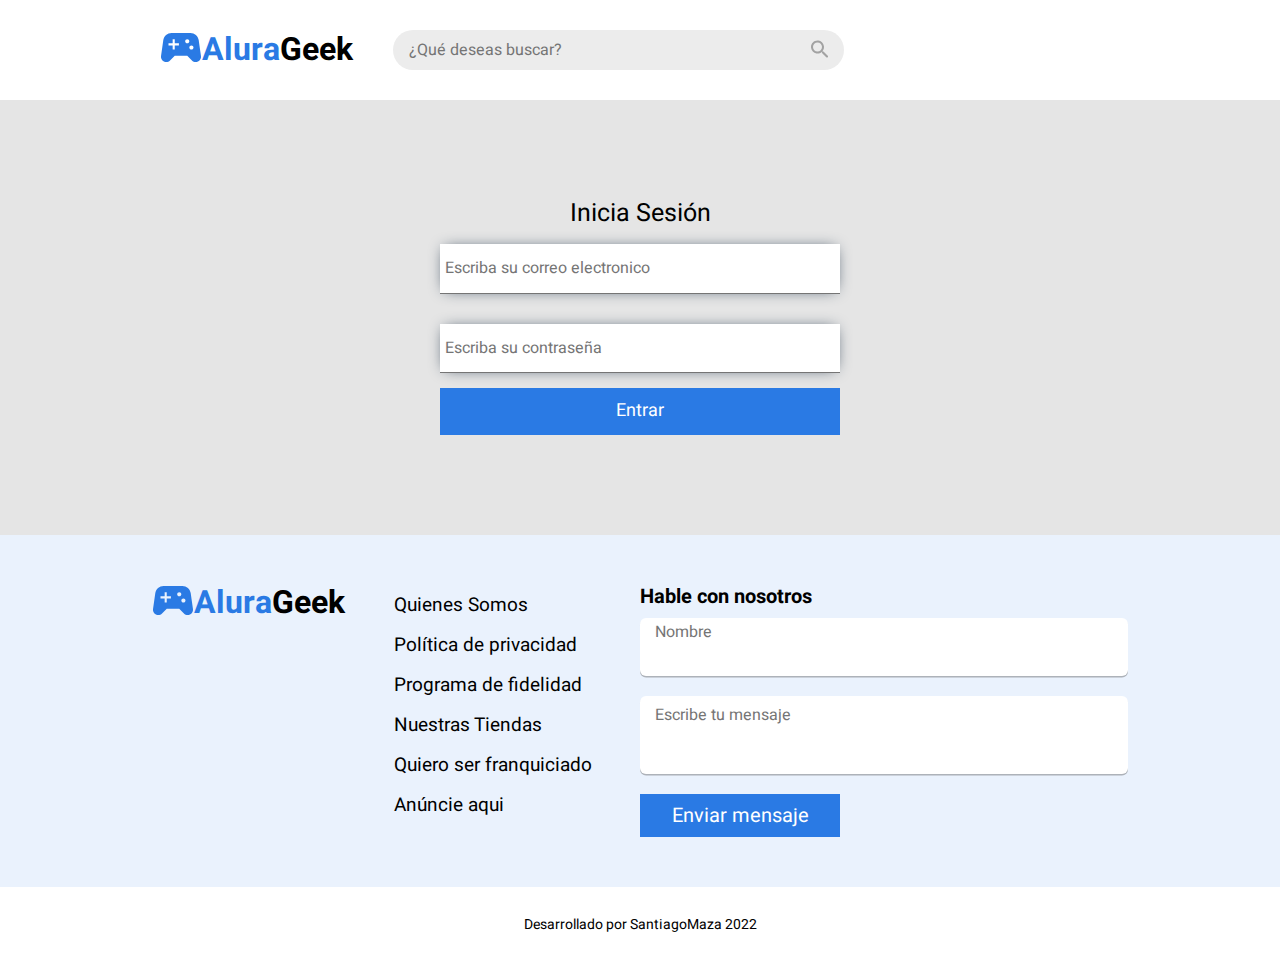
==== login.html @ 07d5b48c "Diseño del proyecto e-commerce" ====
<!DOCTYPE html>
<html lang="es">
<head>
    <meta charset="UTF-8">
    <meta http-equiv="X-UA-Compatible" content="IE=edge">
    <meta name="viewport" content="width=device-width, initial-scale=1.0">
    <title>Login</title>
    <link rel="preconnect" href="https://fonts.googleapis.com">
    <link rel="preconnect" href="https://fonts.gstatic.com" crossorigin>
    <link href="https://fonts.googleapis.com/css2?family=Heebo:wght@500&display=swap" rel="stylesheet">
    <link rel="stylesheet" href="style/normalize.css">
    <link rel="stylesheet" href="style/style.css">
</head>
<body class="body-login">
    <header class="header-login">
        <section class="navbar navbar-login">
            <div class="container-logo">
                <svg width="42" height="31" viewBox="0 0 42 31" fill="none" xmlns="http://www.w3.org/2000/svg">
                <path d="M40.9556 24.0208L38.6849 8.06251C38.1016 3.95834 34.581 0.916672 30.4354 0.916672H11.5614C7.41583 0.916672 3.8952 3.95834 3.3119 8.06251L1.04119 24.0208C0.582884 27.2292 3.06191 30.0833 6.29089 30.0833C7.70748 30.0833 9.04074 29.5208 10.0407 28.5208L14.7487 23.8333H27.248L31.9353 28.5208C32.9352 29.5208 34.2893 30.0833 35.6851 30.0833C38.9349 30.0833 41.4139 27.2292 40.9556 24.0208ZM18.9152 13.4167H14.7487V17.5833H12.6655V13.4167H8.4991V11.3333H12.6655V7.16667H14.7487V11.3333H18.9152V13.4167ZM27.248 11.3333C26.1023 11.3333 25.1648 10.3958 25.1648 9.25001C25.1648 8.10417 26.1023 7.16667 27.248 7.16667C28.3938 7.16667 29.3313 8.10417 29.3313 9.25001C29.3313 10.3958 28.3938 11.3333 27.248 11.3333ZM31.4145 17.5833C30.2687 17.5833 29.3313 16.6458 29.3313 15.5C29.3313 14.3542 30.2687 13.4167 31.4145 13.4167C32.5602 13.4167 33.4977 14.3542 33.4977 15.5C33.4977 16.6458 32.5602 17.5833 31.4145 17.5833Z" fill="#2A7AE4"/>
                </svg>
                <label class="titulo-logo"><h3 class="logoAlura">Alura</h3><h3 class="logoGeek">Geek</h3></label>
            </div>
            <div class="container-buscador">
                <input type="text" placeholder="¿Qué deseas buscar?">
                <svg class="buscador-input" width="18" height="18" viewBox="0 0 18 18" fill="none" xmlns="http://www.w3.org/2000/svg">
                <path d="M12.5 11.5H11.71L11.43 11.23C12.63 9.83 13.25 7.92 12.91 5.89C12.44 3.11 10.12 0.89 7.32001 0.55C3.09001 0.03 -0.469985 3.59 0.0500152 7.82C0.390015 10.62 2.61002 12.94 5.39002 13.41C7.42002 13.75 9.33002 13.13 10.73 11.93L11 12.21V13L15.25 17.25C15.66 17.66 16.33 17.66 16.74 17.25C17.15 16.84 17.15 16.17 16.74 15.76L12.5 11.5ZM6.50002 11.5C4.01002 11.5 2.00002 9.49 2.00002 7C2.00002 4.51 4.01002 2.5 6.50002 2.5C8.99002 2.5 11 4.51 11 7C11 9.49 8.99002 11.5 6.50002 11.5Z" fill="#A2A2A2"/>
                </svg>
            </div>
        </section>
    </header>
    <main class="main-login">
        <section class="section-form-login">
            <form class="container-form-login">
                <label class="titulo-form">Inicia Sesión</label>
                <input class="input-form correo-form-login" type="email" placeholder="Escriba su correo electronico">
                <input class="input-form contraseña-form-login" type="password" placeholder="Escriba su contraseña">
                <button class="btn-verConsola btn-login">Entrar</button>
            </form>
        </section>
    </main>
    <footer class="footer-login">
        <section class="container-footer">
            <div class="container-logo">
                <svg width="42" height="31" viewBox="0 0 42 31" fill="none" xmlns="http://www.w3.org/2000/svg">
                <path d="M40.9556 24.0208L38.6849 8.06251C38.1016 3.95834 34.581 0.916672 30.4354 0.916672H11.5614C7.41583 0.916672 3.8952 3.95834 3.3119 8.06251L1.04119 24.0208C0.582884 27.2292 3.06191 30.0833 6.29089 30.0833C7.70748 30.0833 9.04074 29.5208 10.0407 28.5208L14.7487 23.8333H27.248L31.9353 28.5208C32.9352 29.5208 34.2893 30.0833 35.6851 30.0833C38.9349 30.0833 41.4139 27.2292 40.9556 24.0208ZM18.9152 13.4167H14.7487V17.5833H12.6655V13.4167H8.4991V11.3333H12.6655V7.16667H14.7487V11.3333H18.9152V13.4167ZM27.248 11.3333C26.1023 11.3333 25.1648 10.3958 25.1648 9.25001C25.1648 8.10417 26.1023 7.16667 27.248 7.16667C28.3938 7.16667 29.3313 8.10417 29.3313 9.25001C29.3313 10.3958 28.3938 11.3333 27.248 11.3333ZM31.4145 17.5833C30.2687 17.5833 29.3313 16.6458 29.3313 15.5C29.3313 14.3542 30.2687 13.4167 31.4145 13.4167C32.5602 13.4167 33.4977 14.3542 33.4977 15.5C33.4977 16.6458 32.5602 17.5833 31.4145 17.5833Z" fill="#2A7AE4"/>
                </svg>
                <label class="titulo-logo"><h3 class="logoAlura">Alura</h3><h3 class="logoGeek">Geek</h3></label>
            </div>
            <ul class="lista-info-footer">
                <li>Quienes Somos</li>
                <li>Política de privacidad</li>
                <li>Programa de fidelidad</li>
                <li>Nuestras Tiendas</li>
                <li>Quiero ser franquiciado</li>
                <li>Anúncie aqui</li>
            </ul>
            <form action="" class="form-contacto-footer">
                <label class="form-contacto-titulo">Hable con nosotros</label>
                <div class="container-input-contacto">
                    <input class="form-contacto-input input-nombre" type="text">
                    <p class="nombre-input">Nombre</p>
                </div>
                <input class="form-contacto-input input-mensaje" type="text" placeholder="Escribe tu mensaje">
                <button class="btn-verConsola btn-contacto-footer">Enviar mensaje</button>
            </form>
        </section>
        <p class="creditos-autor">Desarrollado por SantiagoMaza 2022</p>
    </footer>
</body>
</html>
---- style/style.css ----
body{
    font-family: 'Heebo', sans-serif;
}
.navbar{
    display: flex;
    justify-content: space-between;
    width: calc(100vw - 25vw);
    margin: 30px auto;
    align-items: center;
}
button, a{
    cursor: pointer;
}
.logo-buscador{
    display: flex;
}
.container-logo, .titulo-logo{
    display: flex;
}
.logoAlura,.logoGeek{
    font-size: 2em;
}
.logoAlura{
    color: #2a7ae4;
}
.btn-navbar{
    border: 1.8px solid #2a7ae4;
    background: transparent;
    color: #2a7ae4;
    font-size: 17px;
    padding: 12px 50px;
}
.container-buscador input{
    padding: 10px 250px 10px 15px;
    border-radius: 20px;
    border: 1px solid transparent;
    background: rgb(236, 236, 236);
}
.container-buscador{
    position: relative;
    margin-left: 40px;
}
.buscador-input{
    position: absolute;
    right: 15px;
    top: 10px;
}
.container-inicio{
    height: 38vh;
}
.container-info-inicio{
    background-image: url(../style/img/img-inicio.jfif);
    background-size: 100% 250%;
    background-position-y: center;
    height: 100%;
}
.info-inicio{    
    padding: 152px 152px 0px 152px;
}    
.container-inicio h1{
    color: #fff;
    font-size: 2.5em;
}
.container-inicio p{
    color: #fff;
    font-size: 1.5em;
    margin: 20px 0;
}
.btn-verConsola{
    padding: 13px 20px;
    font-size: 18px;
    background: #2a7ae4;
    color: #fff;
    border: none;
}
.container-card{
    padding: 50px 152px;
}
.container-titulo-mas{
    display: flex;
    justify-content: space-between;
    align-self: center;
}
.ver-mas-card{
    color: #424242;
}
.title-card{
    font-size: 30px;
    letter-spacing: 2px;
}
.container-li-tarjeta{
    display: flex;
    justify-content: space-between;
    margin-top: 10px;
}
.container-li-tarjeta li{
    display: flex;
    flex-direction: column;
    font-weight: bold;
    line-height: 24px;
}
.img-tarjeta{
    width: 200px;
    height: 200px;
}
.btn-verProducto{
    border: none;
    color: #2a7ae4;
    font-size: 17px;
    background: transparent;
    align-items: flex-start;
}
.container-footer{
    display: flex;
    padding: 50px 152px;
    background: #EAF2FD;
    justify-content: space-between;
}
.lista-info-footer{
    display: flex;
    flex-direction: column;
    list-style: none;
    font-size: 19px;
    line-height: 40px;
}
.form-contacto-footer{
    display: flex;
    flex-direction: column;
    width: 50%;
}
.form-contacto-titulo{
    font-size: 20px;
    font-weight: bold;
}
.form-contacto-input{
    background: #fff;
    border: none;
    border-radius: 6px;
    margin: 10px 0;
    box-shadow: rgba(82, 82, 82, 0.4) 0px 1.5px 0px;
    overflow-y: scroll;
}
.container-input-contacto{
    position: relative;
}
.input-nombre{
    padding: 30px 0px 10px 15px;
    width: 100%;
}
.nombre-input{
    position: absolute;
    top: 15px;
    left: 15px;
    color: #757575;
}
.input-mensaje{
    padding: 10px 0px 50px 15px;
}
.btn-contacto-footer{
    padding: 10px 30px;
    margin-top: 10px;
    font-size: 20px;
    width: 200px;
}
.creditos-autor{
    margin: 30px 0;
    text-align: center;
    font-size: 14px;
}
/* PAGINA LOGIN */
.body-login{
    display: flex;
    flex-direction: column;
    min-height: 100vh;
    background: #E5E5E5;
}
.header-login{
    background: #fff;
}
.navbar-login{
    justify-content: initial;
}
.section-form-login{
    display: flex;
    justify-content: center;
    margin: 100px 0;
    
}
.container-form-login{
    display: flex;
    flex-direction: column;
    width: 400px;
    align-items: center;
}
.titulo-form{
    font-size: 25px;
}
.input-form{
    padding: 15px 0px 15px 5px;
    margin: 15px 0;
    width: 100%;
    border: none;
    border-bottom: 1.8px solid #757575;
    box-shadow: rgb(38, 57, 77) 0px 0px 15px -5px;
}
.btn-login{
    width: 100%;
}
.footer-login{
    margin-top: auto;
    background: #fff;
}
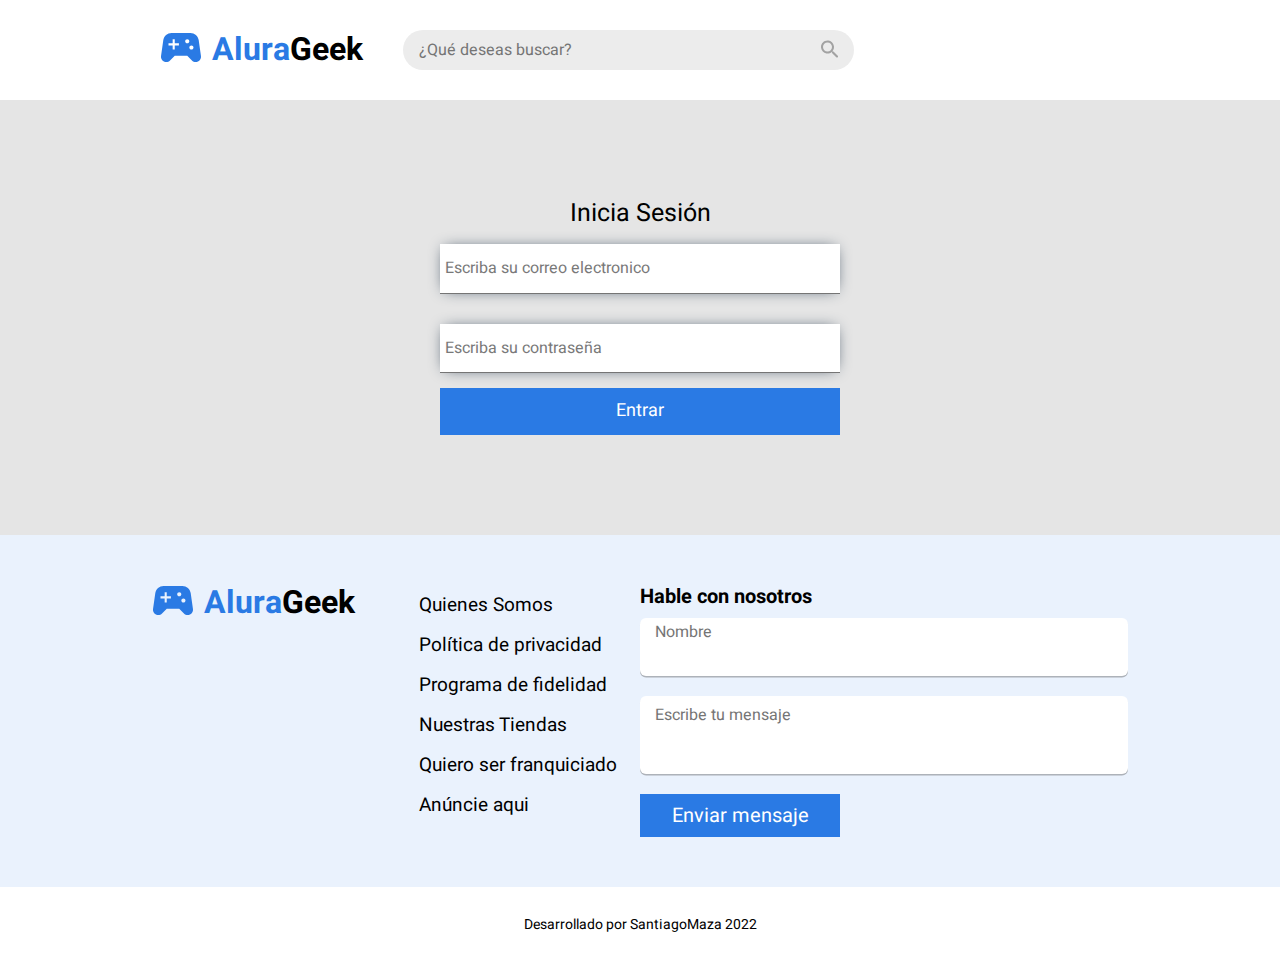
==== commit 6647441a: "Diseño responsive para el proyecto Alura-Geek" ====
--- a/login.html
+++ b/login.html
@@ -10,6 +10,7 @@
     <link href="https://fonts.googleapis.com/css2?family=Heebo:wght@500&display=swap" rel="stylesheet">
     <link rel="stylesheet" href="style/normalize.css">
     <link rel="stylesheet" href="style/style.css">
+    <link rel="stylesheet" href="style/style-sesion.css">
 </head>
 <body class="body-login">
     <header class="header-login">
--- a/style/style.css
+++ b/style/style.css
@@ -16,6 +16,10 @@
 }
 .container-logo, .titulo-logo{
     display: flex;
+    margin-right: 20px;
+}
+.titulo-logo{
+    margin-left: 10px; 
 }
 .logoAlura,.logoGeek{
     font-size: 2em;
@@ -29,6 +33,7 @@
     color: #2a7ae4;
     font-size: 17px;
     padding: 12px 50px;
+    margin-left: 30px;
 }
 .container-buscador input{
     padding: 10px 250px 10px 15px;
@@ -38,7 +43,6 @@
 }
 .container-buscador{
     position: relative;
-    margin-left: 40px;
 }
 .buscador-input{
     position: absolute;
@@ -55,7 +59,12 @@
     height: 100%;
 }
 .info-inicio{    
-    padding: 152px 152px 0px 152px;
+    padding: 0px 0px 32px 152px;
+    height: 100%;
+    display: flex;
+    flex-direction: column;
+    align-items: flex-start;
+    justify-content: flex-end;      
 }    
 .container-inicio h1{
     color: #fff;
@@ -79,10 +88,13 @@
 .container-titulo-mas{
     display: flex;
     justify-content: space-between;
-    align-self: center;
+    align-items: center;
 }
 .ver-mas-card{
+    justify-content: space-around;
     color: #424242;
+    width: 105px;
+    display: flex;
 }
 .title-card{
     font-size: 30px;
@@ -98,6 +110,7 @@
     flex-direction: column;
     font-weight: bold;
     line-height: 24px;
+    margin: 10px;
 }
 .img-tarjeta{
     width: 200px;
@@ -167,46 +180,110 @@
     text-align: center;
     font-size: 14px;
 }
-/* PAGINA LOGIN */
-.body-login{
-    display: flex;
-    flex-direction: column;
-    min-height: 100vh;
-    background: #E5E5E5;
-}
-.header-login{
-    background: #fff;
-}
-.navbar-login{
-    justify-content: initial;
-}
-.section-form-login{
-    display: flex;
-    justify-content: center;
-    margin: 100px 0;
-    
-}
-.container-form-login{
-    display: flex;
-    flex-direction: column;
-    width: 400px;
-    align-items: center;
-}
-.titulo-form{
-    font-size: 25px;
-}
-.input-form{
-    padding: 15px 0px 15px 5px;
-    margin: 15px 0;
-    width: 100%;
-    border: none;
-    border-bottom: 1.8px solid #757575;
-    box-shadow: rgb(38, 57, 77) 0px 0px 15px -5px;
-}
-.btn-login{
-    width: 100%;
-}
-.footer-login{
-    margin-top: auto;
-    background: #fff;
-}
+@media only screen and (max-width: 1460px){
+    .container-li-tarjeta{
+        justify-content: initial;
+        flex-wrap: wrap;
+    }
+}
+@media only screen and (max-width: 1230px){
+    .container-footer{
+        flex-wrap: wrap;
+        justify-content: space-between;
+    }
+    .form-contacto-footer{
+        width: 100%;
+    }
+}
+@media only screen and (max-width: 1130px){
+    .navbar{
+        width: max-content;
+    }
+    .info-inicio{
+        padding: 0px 52px 32px 52px;
+    }
+    .container-card{
+        padding: 50px 52px;
+    }
+    .container-footer{
+        padding: 50px 52px;
+    }
+}
+@media only screen and (max-width: 980px){
+    .container-buscador input{
+        width: 300px;
+        padding: 10px 0 10px 15px;
+    }
+    .btn-navbar{
+        padding: 12px 30px;
+    }
+}
+@media only screen and (max-width: 810px){
+    .container-info-inicio{
+        background-position-x: center;
+        background-size: 150% 200%;
+    }
+    .container-buscador input{
+        width: 200px;
+        padding: 10px 0 10px 15px;
+    }
+    .btn-navbar{
+        padding: 12px 10px;
+    }
+}
+@media only screen and (max-width: 610px){
+    .container-buscador{
+        position: absolute;
+        right: 20px;
+    }
+    .btn-navbar{
+        margin-left: 0;
+    }
+    .container-buscador input{
+        display: none;
+    }
+    .logoAlura{
+        font-size: 1.5em;
+    }
+    .logoGeek{
+        font-size: 1.5em;
+    }
+}    
+@media only screen and (max-width: 560px){
+    .container-logo{
+        width: 100%;
+        justify-content: center;
+    }
+    .container-buscador{
+        position: absolute;
+        right: 20px;
+    }
+    .btn-navbar{
+        margin-left: 0;
+    }
+    .info-inicio{
+        padding: 10px 20px;
+        justify-content: center;
+    }
+    .lista-info-footer{
+        margin: 25px 0;
+        width: 100%;
+        text-align: center;
+    }
+    .container-li-tarjeta {
+        align-items: center;
+        flex-direction: column;
+    }
+    .img-tarjeta{
+        width: 250px;
+        height: 250px;
+    }
+}
+@media only screen and (max-width: 420px){
+    .titulo-logo h3{
+        font-size: 1.5em;
+    }
+    .navbar{
+        margin: 30px 20px;
+    }
+}--- a/style/style-sesion.css
+++ b/style/style-sesion.css
@@ -0,0 +1,72 @@
+.body-login{
+    display: flex;
+    flex-direction: column;
+    min-height: 100vh;
+    background: #E5E5E5;
+}
+.header-login{
+    background: #fff;
+}
+.navbar-login{
+    justify-content: initial;
+}
+.section-form-login{
+    display: flex;
+    justify-content: center;
+    margin: 100px 0;
+}
+.container-form-login{
+    display: flex;
+    flex-direction: column;
+    width: 400px;
+    align-items: center;
+}
+.titulo-form{
+    font-size: 25px;
+}
+.input-form{
+    padding: 15px 0px 15px 5px;
+    margin: 15px 0;
+    width: 100%;
+    border: none;
+    border-bottom: 1.8px solid #757575;
+    box-shadow: rgb(38, 57, 77) 0px 0px 15px -5px;
+}
+.input-form::placeholder{
+    color: #797979;
+}
+.btn-login{
+    width: 100%;
+}
+.footer-login{
+    margin-top: auto;
+    background: #fff;
+}
+@media only screen and (max-width: 1130px){
+    .navbar{
+        width: auto;
+        padding: 0 52px;
+        justify-content: space-between;
+    }
+}
+@media only screen and (max-width: 810px){
+    .container-buscador input{
+        width: 300px;
+    }
+}
+@media only screen and (max-width: 750px){
+    .navbar{
+        
+        padding: 0 52px;
+        justify-content: space-between;
+    }
+    .container-buscador input{
+        display: none;
+    }
+    .container-buscador{
+        position: initial;
+    }
+    .buscador-input{
+        position: initial;
+    }
+}